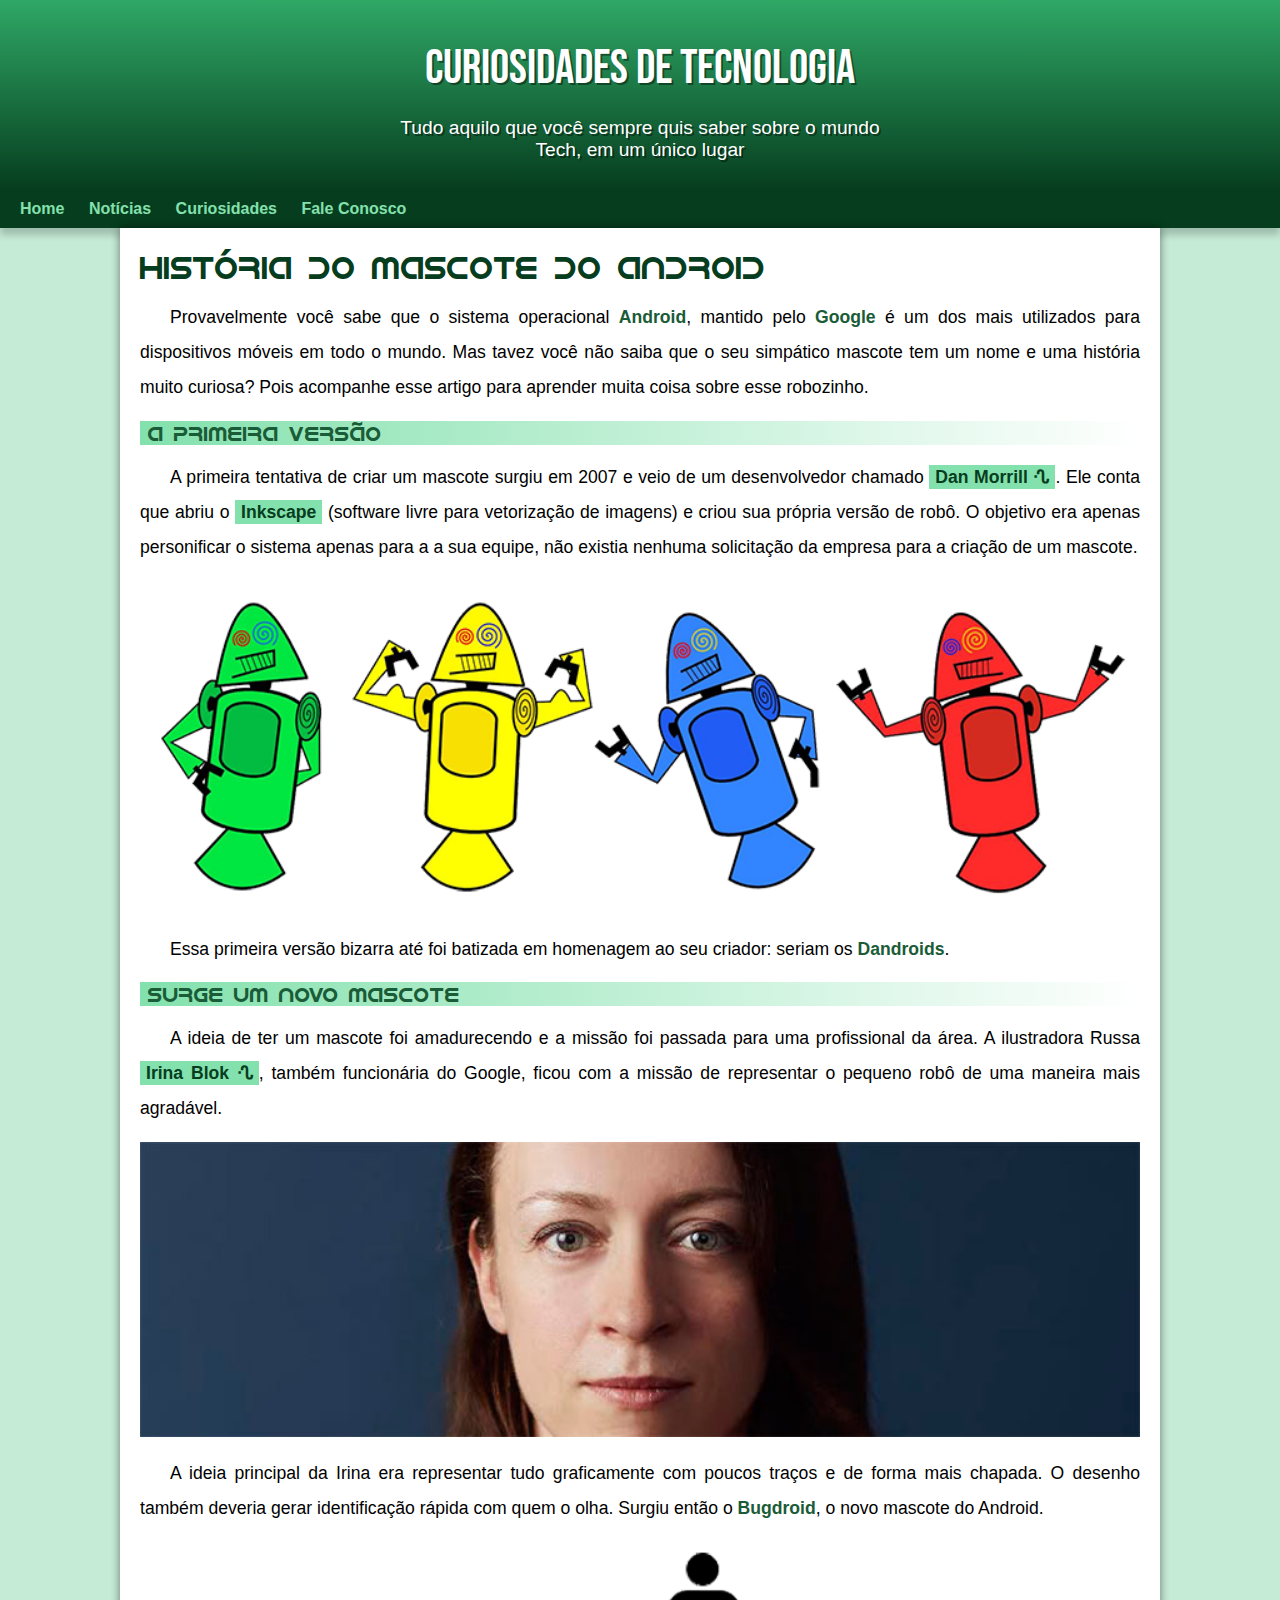
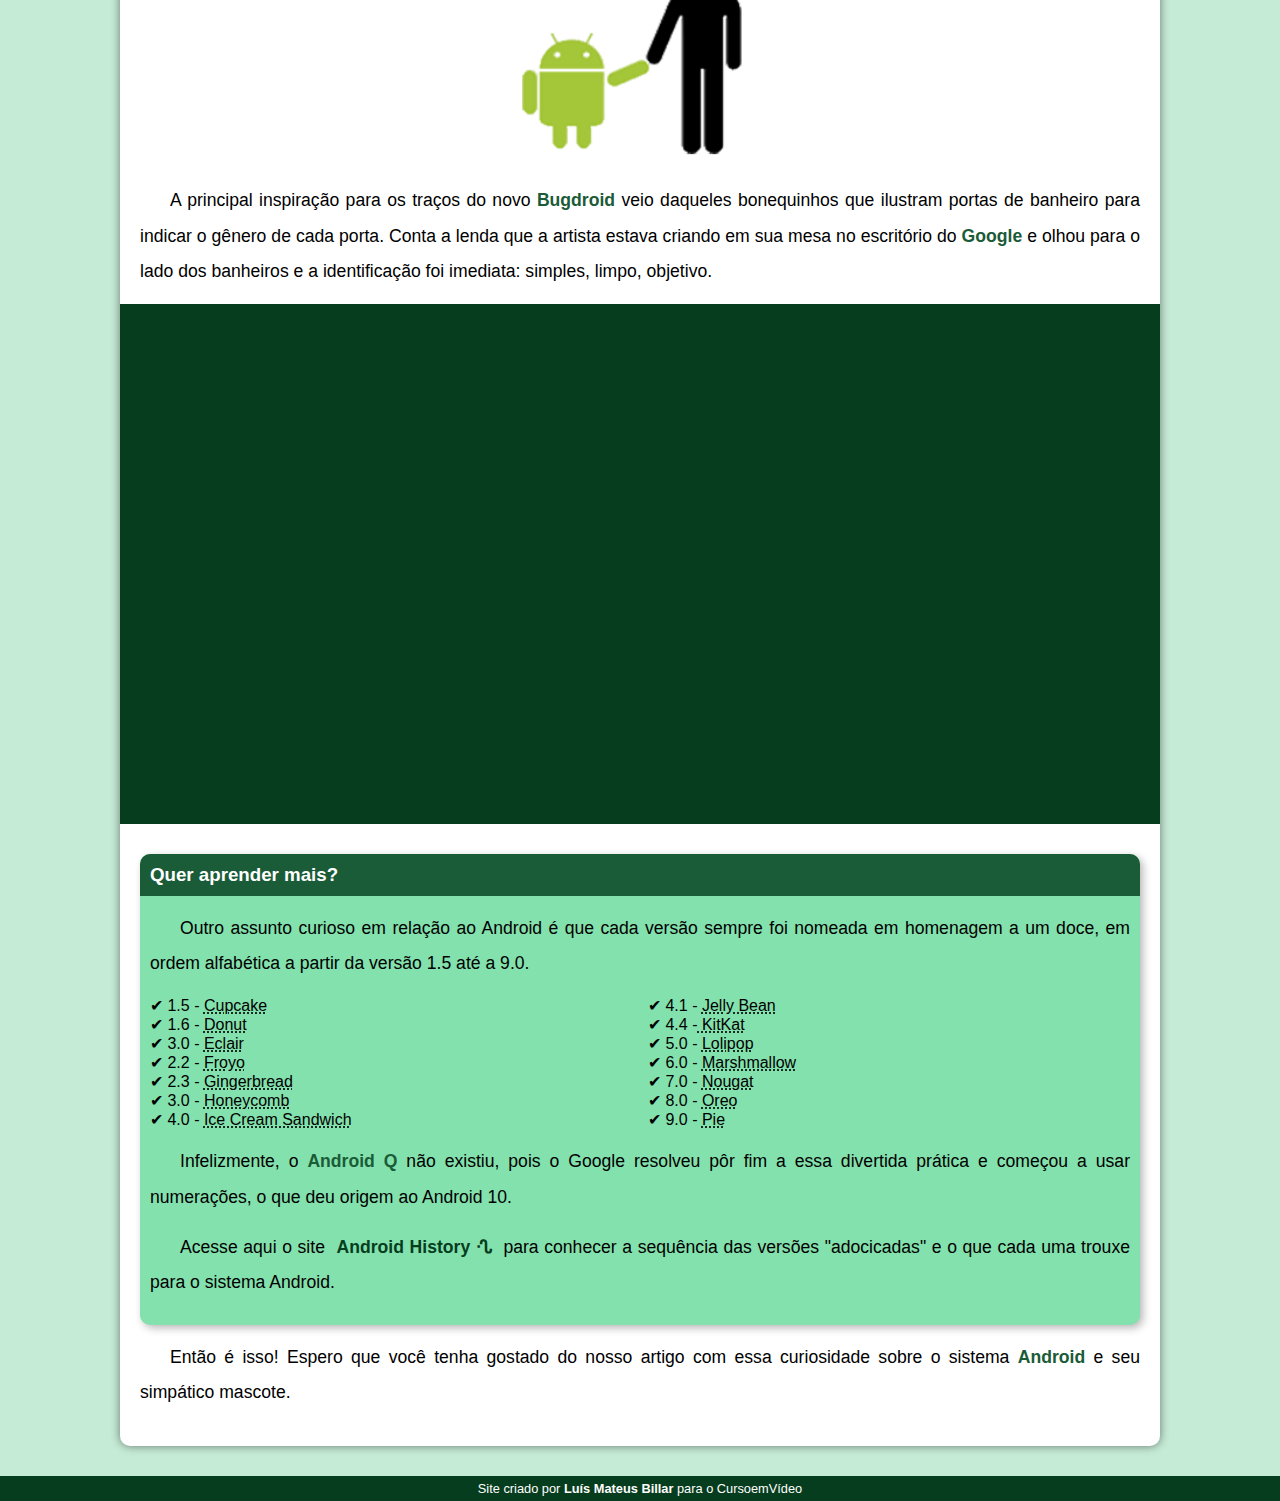
==== index.html @ 95a4d2ea "novo-site" ====
<!DOCTYPE html>
<html lang="pt-br">
<head>
    <meta charset="UTF-8">
    <meta http-equiv="X-UA-Compatible" content="IE=edge">
    <meta name="viewport" content="width=device-width, initial-scale=1.0">
    <title>Como surgiu o mascote do Android</title>
    <link rel="shortcut icon" href="imagens/favicon.ico" type="image/x-icon">
    <link rel="stylesheet" href="estilo/style.css">
</head>
<body>
    <header>
        <h1>Curiosidades de Tecnologia</h1>
        <p>Tudo aquilo que você sempre quis saber sobre o mundo Tech, em um único lugar</p>
    </header>
    <nav>
        <a href="#">Home</a>
        <a href="#">Notícias</a>
        <a href="#">Curiosidades</a>
        <a href="#">Fale Conosco</a>
    </nav>
    <main>
        <article>
            <h1>História do Mascote do Android</h1>

            <p>Provavelmente você sabe que o sistema operacional <strong>Android</strong>, mantido pelo <strong>Google</strong> é um dos mais utilizados para dispositivos móveis em todo o mundo. Mas tavez você não saiba que o seu simpático mascote tem um nome e uma história muito curiosa? Pois acompanhe esse artigo para aprender muita coisa sobre esse robozinho.</p>

            <h2>A primeira versão</h2>

            <p>A primeira tentativa de criar um mascote surgiu em 2007 e veio de um desenvolvedor chamado <a class="externo" href="https://ausdroid.net/2013/01/04/dan-morrill-shows-us-the-android-mascots-that-could-have-been/" target="_blank" rel="external">Dan Morrill</a>. Ele conta que abriu o <a href="https://inkscape.org/pt-br/" target="_blank" rel="external">Inkscape</a> (software livre para vetorização de imagens) e criou sua própria versão de robô. O objetivo era apenas personificar o sistema apenas para a a sua equipe, não existia nenhuma solicitação da empresa para a criação de um mascote.</p>

            <picture>
                <source media="(max-width:600px )" srcset="imagens/dan-droids-pq.png" type="image/png">
                <img src="imagens/dan-droids.png" alt="Primeiro mascote do Android">
            </picture>

            <p>Essa primeira versão bizarra até foi batizada em homenagem ao seu criador: seriam os <strong>Dandroids</strong>.</p>

            <h2>Surge um novo mascote</h2>

            <p>A ideia de ter um mascote foi amadurecendo e a missão foi passada para uma profissional da área. A ilustradora Russa <a class="externo" href="https://www.irinablok.com/android" target="_blank" rel="external">Irina Blok</a>, também funcionária do Google, ficou com a missão de representar o pequeno robô de uma maneira mais agradável.</p>

            <picture>
                <source media="(max-width:600px )" srcset="imagens/irina-blok-pq.jpg" type="image/jpg">
                <img src="imagens/irina-blok.jpg" alt="Irina Blok, criadora do BugDroid">
            </picture>

            <p>A ideia principal da Irina era representar tudo graficamente com poucos traços e de forma mais chapada. O desenho também deveria gerar identificação rápida com quem o olha. Surgiu então o <strong>Bugdroid</strong>, o novo mascote do Android.</p>

            <img src="imagens/bugdroid.png" class="pequena" alt="Bugdroid">

            <p>A principal inspiração para os traços do novo <strong>Bugdroid</strong> veio daqueles bonequinhos que ilustram portas de banheiro para indicar o gênero de cada porta. Conta a lenda que a artista estava criando em sua mesa no escritório do <strong>Google</strong> e olhou para o lado dos banheiros e a identificação foi imediata: simples, limpo, objetivo.</p>

            <div class="video">
                <iframe width="560" height="315" src="https://www.youtube.com/embed/l2UDgpLz20M" title="YouTube video player" frameborder="0" allow="accelerometer; autoplay; clipboard-write; encrypted-media; gyroscope; picture-in-picture" allowfullscreen></iframe>
            </div>
            
            <aside>
                <h3>Quer aprender mais?</h3>

                <p>Outro assunto curioso em relação ao Android é que cada versão sempre foi nomeada em homenagem a um doce, em ordem alfabética a partir da versão 1.5 até a 9.0.</p>

                <ul>
                    <li>1.5 - <abbr title="Bolo de copo">Cupcake</abbr>
                    <li>1.6 - <abbr title="Rosquinha">Donut</abbr>
                    <li>3.0 - <abbr title="Bomba">Eclair</abbr>
                    <li>2.2 - <abbr title="Iogurte Congelado">Froyo</abbr>
                    <li>2.3 - <abbr title="Biscoito de Gengibre">Gingerbread</abbr>
                    <li>3.0 - <abbr title="Favo de Mel">Honeycomb</abbr>
                    <li>4.0 - <abbr title="Sanduíche de Sorvete">Ice Cream Sandwich</abbr>
                    <li>4.1 - <abbr title="Jujuba">Jelly Bean</abbr>
                    <li>4.4 -<abbr title="KitKat"> KitKat</abbr>
                    <li>5.0 - <abbr title="Pirulito">Lolipop</abbr>
                    <li>6.0 - <abbr title="Marshmallow">Marshmallow</abbr>
                    <li>7.0 - <abbr title="Torrone">Nougat</abbr>
                    <li>8.0 - <abbr title="Oreo">Oreo</abbr>
                    <li>9.0 - <abbr title="Torta">Pie</abbr>
                </ul>

                <p>Infelizmente, o <strong>Android Q</strong> não existiu, pois o Google resolveu pôr fim a essa divertida prática e começou a usar numerações, o que deu origem ao Android 10.</p>

                <p>Acesse aqui o site <a class="externo" href="https://www.android.com/intl/en_uk/history/" target="_blank" rel="external">Android History</a> para conhecer a sequência das versões "adocicadas" e o que cada uma trouxe para o sistema Android.</p>
            </aside>
            

            <p>Então é isso! Espero que você tenha gostado do nosso artigo com essa curiosidade sobre o sistema <strong>Android</strong> e seu simpático mascote.</p>
        </article>
    </main>
    <footer>
        <p>Site criado por <a class="externo" href="https://gustavoguanabara.github.io/" target="_blank" rel="external">Luís Mateus Billar</a> para o CursoemVídeo</p>
    </footer>
</body>
</html>
---- estilo/style.css ----
@charset "UTF-8";
/*
#c5ebd6
#83e1ad
#3ddc84
#2fa866
#1a5c37
#063d1e
*/

@import url('https://fonts.googleapis.com/css2?family=Bebas+Neue&display=swap');

@font-face {
    font-family: 'Android' ;
    src: url(../fontes/idroid.otf) format('opentype');
    font-weight: normal;
}
*{
    margin: 0px;
    padding: 0px;
}

:root{
    --cor0: #c5ebd6;
    --cor1: #83e1ad;
    --cor2: #3ddc84;
    --cor3: #2fa866;
    --cor4: #1a5c37;
    --cor5: #063d1e;

    --font-padrao: Arial, Verdana, Helvetica, sans-serif;
    --font-destaque: 'Bebas Neue', sans-serif;
    --font-android: 'Android', sans-serif;



}

body{
    background-color: #c5ebd6;;
    font-family: var(--font-padrao);
}


header{
    background-color: var(--cor4);
    min-height: 150px;
    text-align: center;
    padding-top: 40px;
    background-image: linear-gradient(to bottom, var(--cor3), var(--cor5));
}
header > h1 {
    color: white;
    font-family: var(--font-destaque);
    margin-bottom: 20px;
    font-size: 3em;
    text-shadow: 2px 2px 0px rgba(0, 0, 0, 0.432);
    font-weight: normal;
   
}
header > p{
    color: white;
    font-family: var(--font-padrao);
    font-size: 1.2em;
    max-width: 500px;
    margin: auto;
    padding-right: 10px;
    padding-left: 10px;
    text-shadow: 2px 2px 0px rgba(0, 0, 0, 0.432);
    margin-bottom: 20px;
}
nav{
    background-color: var(--cor5);
    padding: 10px;
    box-shadow: 0px 7px 7px rgba(0, 0, 0, 0.192) ;
}
nav > a{
    color: var(--cor1);
    padding: 10px;
    border-radius: 5px;
    text-decoration: none;
    font-weight: bold;
    transition-duration: 0.5s;
}
nav >a:hover{
    background-color: var(--cor3);
    color: var(--cor5);
}
main a.externo::after{
    content: '\00A0\1517';
}
main{
    background-color: white;
    min-width: 300px;
    max-width: 1000px;
    margin: auto;
    padding: 20px;
    box-shadow: 0px 0px 10px rgba(0, 0, 0, 0.486);
    margin-bottom: 30px;
    border-bottom-left-radius: 10px;
    border-bottom-right-radius: 10px;
}
main h1{
    color: var(--cor5);
    font-family: var(--font-android);
    font-weight: normal;
}
main h2{
    font-family: var(--font-android);
    color: var(--cor4);
    font-size: 1.3em;
    background-image: linear-gradient(to right, var(--cor1), transparent);
    text-indent: 8px;
    font-weight: normal;
}
main p{
    margin: 15px 0px 15px 0px;
    text-align: justify;
    text-indent: 30px;
    font-size: 1.1em;
    line-height: 2em;
}
main strong{
    color: var(--cor4);
    font-weight: bold;
    

}
main a{
    text-decoration: none;
    font-weight: bold;
    color: var(--cor5);
    background-color: var(--cor1);
    padding: 2px 6px;
}
main a:hover{
    text-decoration: underline;
    color: var(--cor4);
}
main img{
    width: 100%;
}
 div.video{
    background-color: var(--cor5);
    margin: 0px -20px 30px -20px;
    padding: 20px;
    position: relative;
    padding-bottom: 50%;
}
div.video > iframe{
    position: absolute;
    top: 5%;
    left: 5%;
    width: 90%;
    height: 90%;
}
footer{
    background-color: var(--cor5);
    color: white;
    text-align: center;
    font-size: 0.8em;
    padding: 5px;

}
main img.pequena{
    max-width: 350px;
    display: block;
    margin: auto;
    
}
aside{
    background-color: var(--cor1);
    padding: 10px;
    border-radius: 10px;
    box-shadow: 3px 3px 8px rgba(0, 0, 0, 0.288);
}
aside > ul{
    list-style-position: inside;
    columns: 2;
    list-style-type: '\2714\00A0';
}
aside >h3{
    background-color: var(--cor4);
    color:  white;
    padding:  10px;
    margin: -10px -10px 0px -10px;
    border-radius: 10px 10px 0px 0px;
}

footer a{
    color: white;
    font-weight: bolder;
    text-decoration: none;
}
footer a:hover{
    text-decoration: underline;
    color: var(--cor1);
}
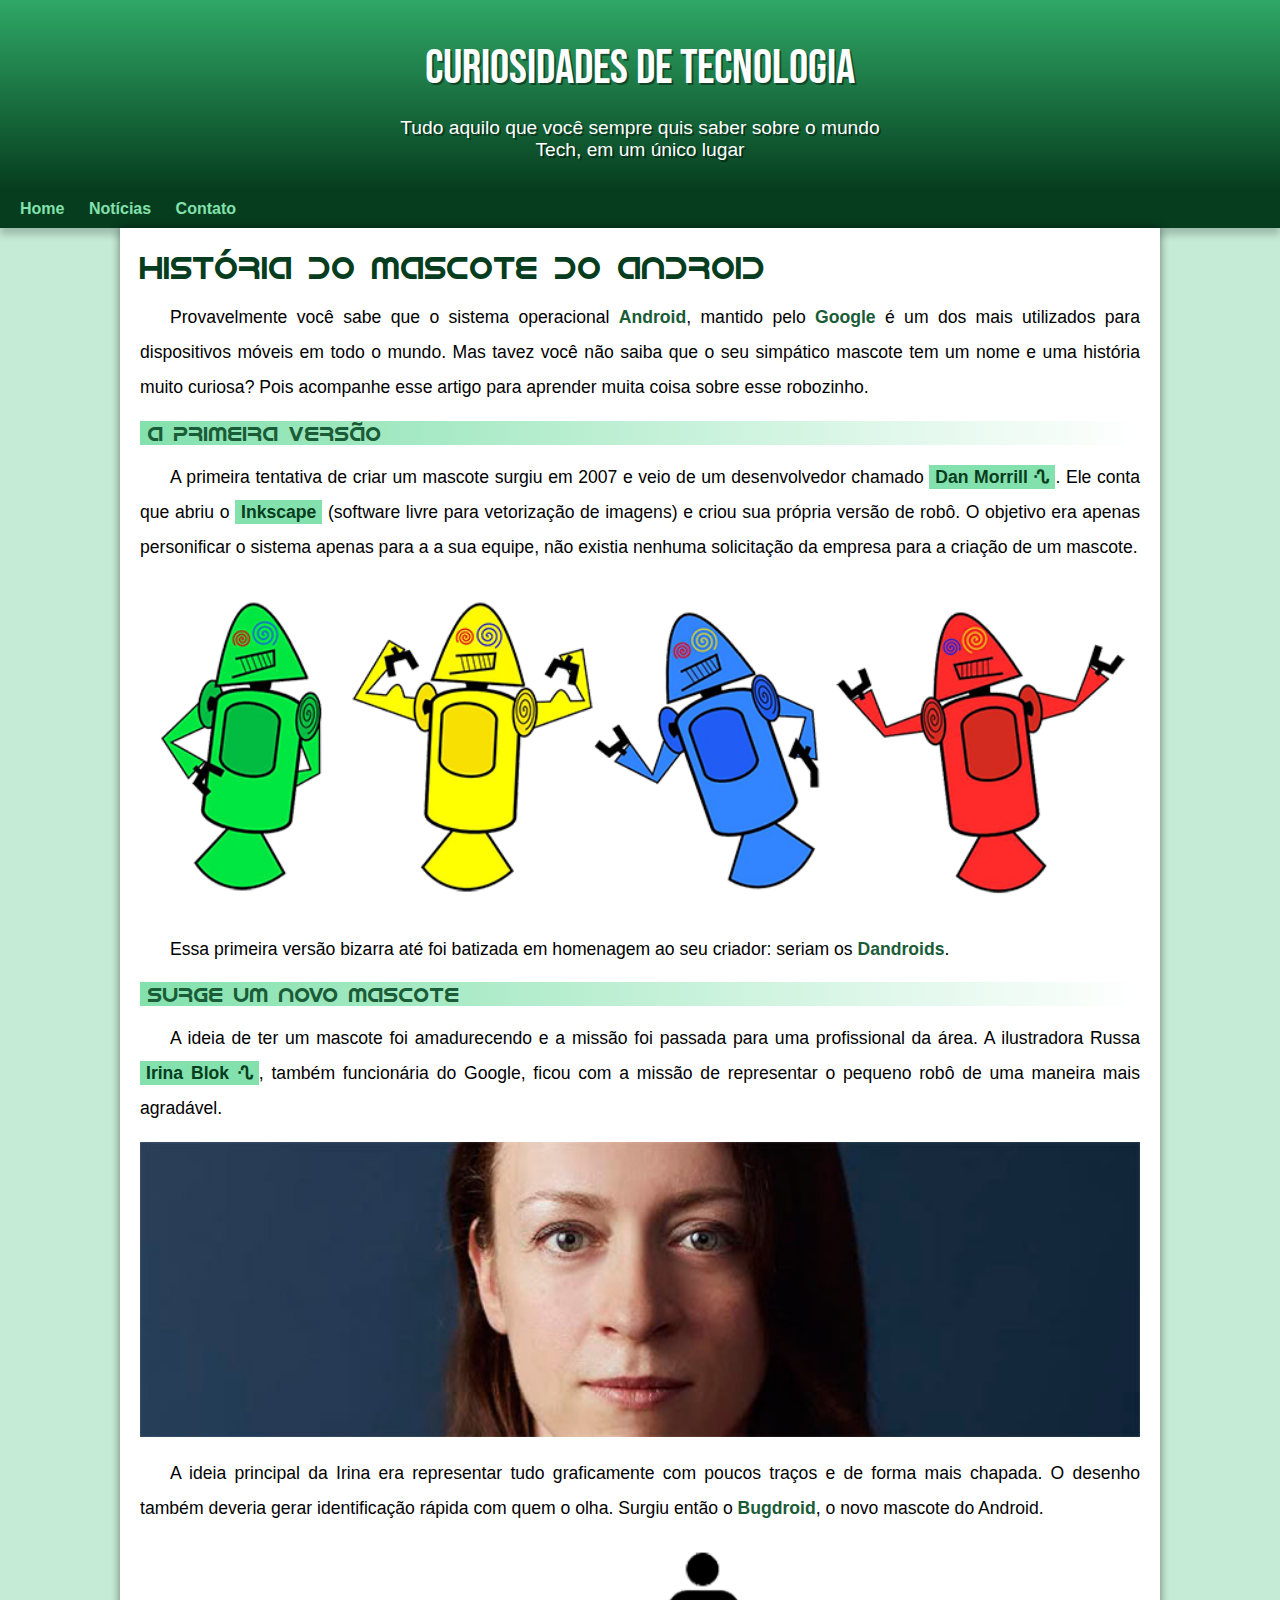
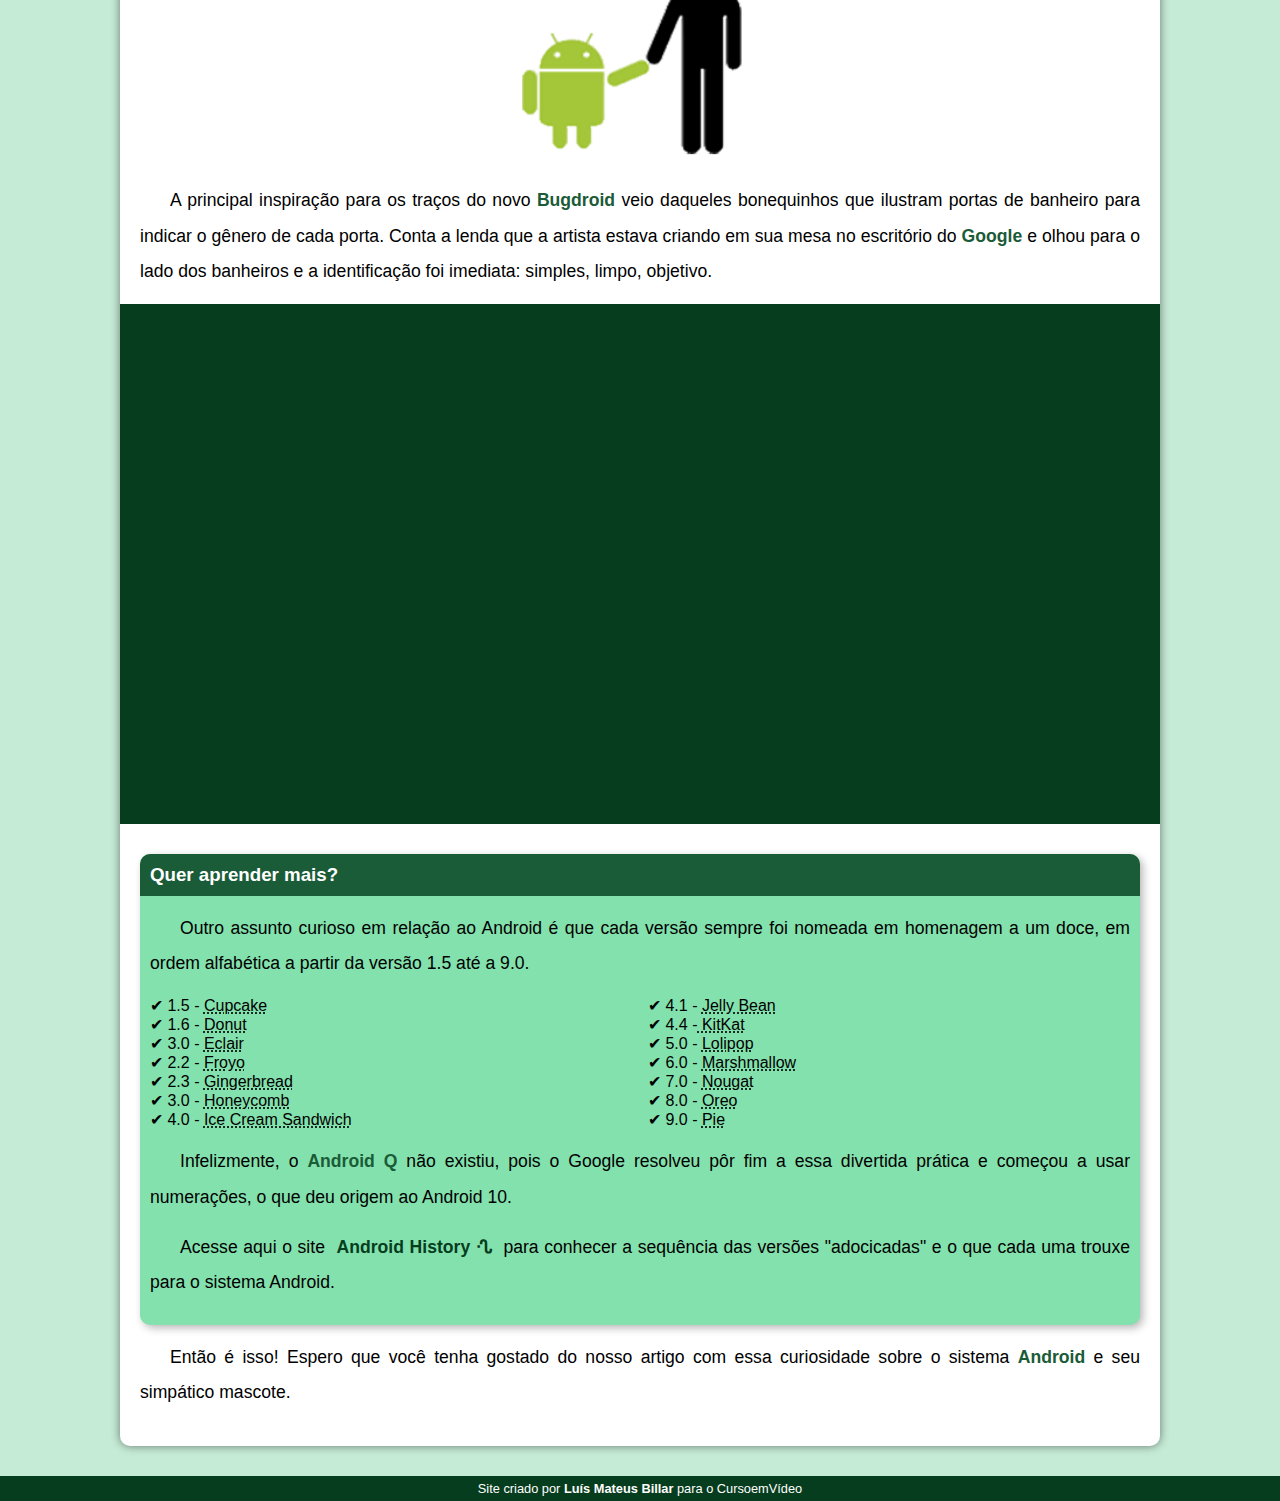
==== commit 5665763d: "problema de padding resolvido" ====
--- a/index.html
+++ b/index.html
@@ -16,8 +16,7 @@
     <nav>
         <a href="#">Home</a>
         <a href="#">Notícias</a>
-        <a href="#">Curiosidades</a>
-        <a href="#">Fale Conosco</a>
+        <a href="#">Contato</a>
     </nav>
     <main>
         <article>
--- a/estilo/style.css
+++ b/estilo/style.css
@@ -67,7 +67,7 @@
     padding-right: 10px;
     padding-left: 10px;
     text-shadow: 2px 2px 0px rgba(0, 0, 0, 0.432);
-    margin-bottom: 20px;
+    padding-bottom: 20px;
 }
 nav{
     background-color: var(--cor5);
